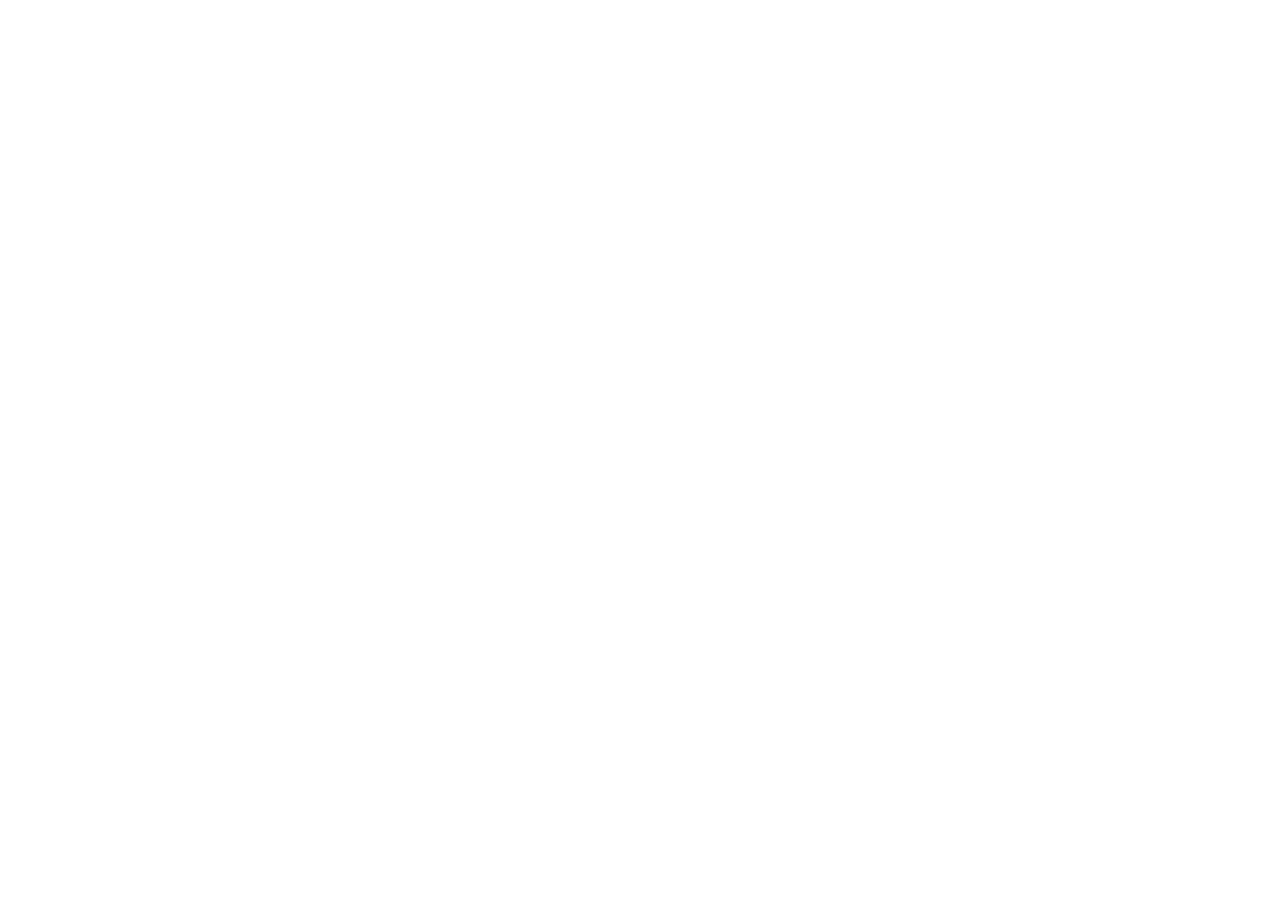
==== index.html @ 22fdcc77 "init" ====
<!DOCTYPE html>
<html lang="ja">
<head>
  <meta charset="UTF-8">
  <meta name="viewport" content="width=device-width, initial-scale=1.0">
  <meta name="description" content="お年玉チャレンジ">
  <title>お年玉チャレンジ</title>
  <!-- Loading Noto Sans -->
  <link rel="preconnect" href="https://fonts.googleapis.com">
  <link rel="preconnect" href="https://fonts.gstatic.com" crossorigin>
  <link href="https://fonts.googleapis.com/css2?family=Noto+Sans+JP:wght@100;300;400;500;700;900&display=swap"
    rel="stylesheet">
  <!-- StyleSheets -->
  <link rel="stylesheet" href="./css/destyle.css">
  <link rel="stylesheet" href="./css/style.css?ver=1.0.0">
  <script src="https://ajax.googleapis.com/ajax/libs/jquery/3.6.0/jquery.min.js"></script>
  <script src="./js/main.js?ver=1.0.0" defer></script>
</head>
<body>
  
</body>
</html>
---- css/destyle.css ----
/*! destyle.css v3.0.0 | MIT License | https://github.com/nicolas-cusan/destyle.css */

/* Reset box-model and set borders */
/* ============================================ */

*,
::before,
::after {
  box-sizing: border-box;
  border-style: solid;
  border-width: 0;
}

/* Document */
/* ============================================ */

/**
 * 1. Correct the line height in all browsers.
 * 2. Prevent adjustments of font size after orientation changes in iOS.
 * 3. Remove gray overlay on links for iOS.
 */

html {
  color: #333;
  line-height: 1.5; /* 1 */
  -webkit-text-size-adjust: 100%; /* 2 */
  -webkit-tap-highlight-color: transparent; /* 3*/
}

/* Sections */
/* ============================================ */

/**
 * Remove the margin in all browsers.
 */

body {
  margin: 0;
}

/**
 * Render the `main` element consistently in IE.
 */

main {
  display: block;
}

/* Vertical rhythm */
/* ============================================ */

p,
table,
blockquote,
address,
pre,
iframe,
form,
figure,
dl {
  margin: 0;
}

/* Headings */
/* ============================================ */

h1,
h2,
h3,
h4,
h5,
h6 {
  font-size: inherit;
  font-weight: inherit;
  margin: 0;
}

/* Lists (enumeration) */
/* ============================================ */

ul,
ol {
  margin: 0;
  padding: 0;
  list-style: none;
}

/* Lists (definition) */
/* ============================================ */

dt {
  font-weight: bold;
}

dd {
  margin-left: 0;
}

/* Grouping content */
/* ============================================ */

/**
 * 1. Add the correct box sizing in Firefox.
 * 2. Show the overflow in Edge and IE.
 */

hr {
  box-sizing: content-box; /* 1 */
  height: 0; /* 1 */
  overflow: visible; /* 2 */
  border-top-width: 1px;
  margin: 0;
  clear: both;
  color: inherit;
}

/**
 * 1. Correct the inheritance and scaling of font size in all browsers.
 * 2. Correct the odd `em` font sizing in all browsers.
 */

pre {
  font-family: monospace, monospace; /* 1 */
  font-size: inherit; /* 2 */
}

address {
  font-style: inherit;
}

/* Text-level semantics */
/* ============================================ */

/**
 * Remove the gray background on active links in IE 10.
 */

a {
  background-color: transparent;
  text-decoration: none;
  color: inherit;
}

/**
 * 1. Remove the bottom border in Chrome 57-
 * 2. Add the correct text decoration in Chrome, Edge, IE, Opera, and Safari.
 */

abbr[title] {
  text-decoration: underline dotted; /* 2 */
}

/**
 * Add the correct font weight in Chrome, Edge, and Safari.
 */

b,
strong {
  font-weight: bolder;
}

/**
 * 1. Correct the inheritance and scaling of font size in all browsers.
 * 2. Correct the odd `em` font sizing in all browsers.
 */

code,
kbd,
samp {
  font-family: monospace, monospace; /* 1 */
  font-size: inherit; /* 2 */
}

/**
 * Add the correct font size in all browsers.
 */

small {
  font-size: 80%;
}

/**
 * Prevent `sub` and `sup` elements from affecting the line height in
 * all browsers.
 */

sub,
sup {
  font-size: 75%;
  line-height: 0;
  position: relative;
  vertical-align: baseline;
}

sub {
  bottom: -0.25em;
}

sup {
  top: -0.5em;
}

/* Replaced content */
/* ============================================ */

/**
 * Prevent vertical alignment issues.
 */

svg,
img,
embed,
object,
iframe {
  vertical-align: bottom;
}

/* Forms */
/* ============================================ */

/**
 * Reset form fields to make them styleable.
 * 1. Make form elements stylable across systems iOS especially.
 * 2. Inherit text-transform from parent.
 */

button,
input,
optgroup,
select,
textarea {
  -webkit-appearance: none; /* 1 */
  appearance: none;
  vertical-align: middle;
  color: inherit;
  font: inherit;
  background: transparent;
  padding: 0;
  margin: 0;
  border-radius: 0;
  text-align: inherit;
  text-transform: inherit; /* 2 */
}

/**
 * Reset radio and checkbox appearance to preserve their look in iOS.
 */

[type="checkbox"] {
  -webkit-appearance: checkbox;
  appearance: checkbox;
}

[type="radio"] {
  -webkit-appearance: radio;
  appearance: radio;
}

/**
 * Correct cursors for clickable elements.
 */

button,
[type="button"],
[type="reset"],
[type="submit"] {
  cursor: pointer;
}

button:disabled,
[type="button"]:disabled,
[type="reset"]:disabled,
[type="submit"]:disabled {
  cursor: default;
}

/**
 * Improve outlines for Firefox and unify style with input elements & buttons.
 */

:-moz-focusring {
  outline: auto;
}

select:disabled {
  opacity: inherit;
}

/**
 * Remove padding
 */

option {
  padding: 0;
}

/**
 * Reset to invisible
 */

fieldset {
  margin: 0;
  padding: 0;
  min-width: 0;
}

legend {
  padding: 0;
}

/**
 * Add the correct vertical alignment in Chrome, Firefox, and Opera.
 */

progress {
  vertical-align: baseline;
}

/**
 * Remove the default vertical scrollbar in IE 10+.
 */

textarea {
  overflow: auto;
}

/**
 * Correct the cursor style of increment and decrement buttons in Chrome.
 */

[type="number"]::-webkit-inner-spin-button,
[type="number"]::-webkit-outer-spin-button {
  height: auto;
}

/**
 * 1. Correct the outline style in Safari.
 */

[type="search"] {
  outline-offset: -2px; /* 1 */
}

/**
 * Remove the inner padding in Chrome and Safari on macOS.
 */

[type="search"]::-webkit-search-decoration {
  -webkit-appearance: none;
}

/**
 * 1. Correct the inability to style clickable types in iOS and Safari.
 * 2. Fix font inheritance.
 */

::-webkit-file-upload-button {
  -webkit-appearance: button; /* 1 */
  font: inherit; /* 2 */
}

/**
 * Clickable labels
 */

label[for] {
  cursor: pointer;
}

/* Interactive */
/* ============================================ */

/*
 * Add the correct display in Edge, IE 10+, and Firefox.
 */

details {
  display: block;
}

/*
 * Add the correct display in all browsers.
 */

summary {
  display: list-item;
}

/*
 * Remove outline for editable content.
 */

[contenteditable]:focus {
  outline: auto;
}

/* Tables */
/* ============================================ */

/**
1. Correct table border color inheritance in all Chrome and Safari.
*/

table {
  border-color: inherit; /* 1 */
}

caption {
  text-align: left;
}

td,
th {
  vertical-align: top;
  padding: 0;
}

th {
  text-align: left;
  font-weight: bold;
}
---- css/style.css ----
@charset "UTF-8";
html {
  overflow-x: hidden;
  color: #333333;
  font-size: 62.5%;
  font-family: "Noto Sans JP", "Arial", "Helvetica", "Segoe UI", YuGothic, "Yu Gothic", "メイリオ", Meiryo, "Hiragino Kaku Gothic ProN", "ヒラギノ角ゴ ProN W3", "ヒラギノ角ゴシック", "Hiragino Sans", sans-serif;
}

body {
  font-size: 1.6rem;
  overflow-x: hidden;
}

@media screen and (max-width: 520px) {
  .sp-only {
    display: block;
  }
  .pc-only {
    display: none;
  }
}
@media screen and (min-width: 521px) {
  .sp-only {
    display: none;
  }
  .pc-only {
    display: block;
  }
}
.container {
  margin: auto;
  width: 100rem;
  max-width: 90vw;
}
@media screen and (max-width: 520px) {
  .container {
    width: 90vw;
  }
}

.frame {
  border-style: ridge;
  border-width: 1rem;
  width: 30rem;
  height: auto;
  background-color: #fff;
  margin-top: 2rem;
  padding: 1rem;
}
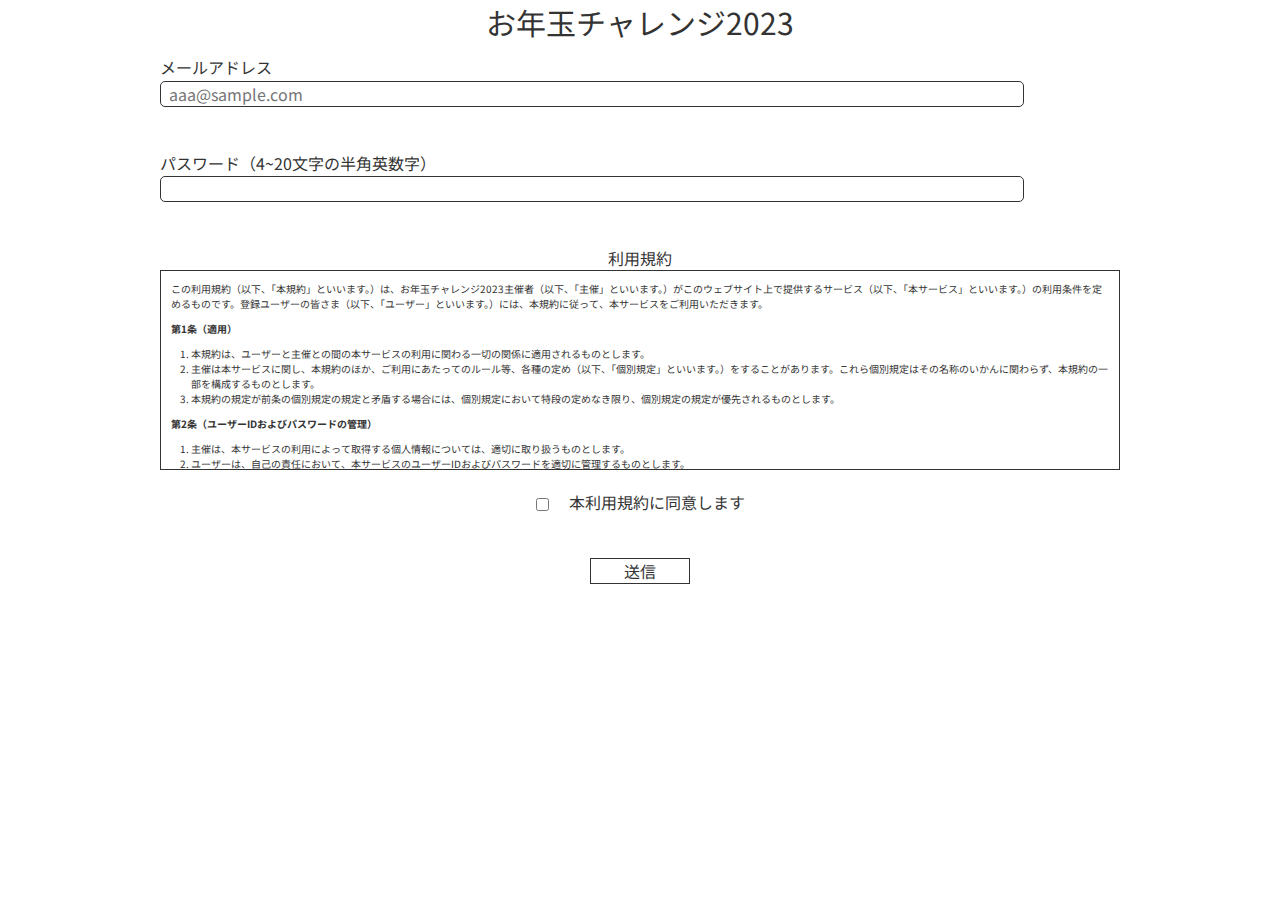
==== commit efb8bbdf: "大体の枠を完成" ====
--- a/index.html
+++ b/index.html
@@ -1,5 +1,6 @@
 <!DOCTYPE html>
 <html lang="ja">
+
 <head>
   <meta charset="UTF-8">
   <meta name="viewport" content="width=device-width, initial-scale=1.0">
@@ -12,11 +13,166 @@
     rel="stylesheet">
   <!-- StyleSheets -->
   <link rel="stylesheet" href="./css/destyle.css">
-  <link rel="stylesheet" href="./css/style.css?ver=1.0.0">
+  <link rel="stylesheet" href="./css/style.css?ver=1.1.0">
   <script src="https://ajax.googleapis.com/ajax/libs/jquery/3.6.0/jquery.min.js"></script>
-  <script src="./js/main.js?ver=1.0.0" defer></script>
+  <script src="./js/main.js?ver=1.1.0" defer></script>
 </head>
+
 <body>
-  
+  <div class="container">
+    <h1>お年玉チャレンジ2023</h1>
+    <form action="register.php" method="post" id="register-form">
+      <div>
+        <label for="mail-address">
+          <div>メールアドレス</div><input type="email" name="mail-address" id="mail-address" placeholder="aaa@sample.com">
+        </label>
+        <div id="mail-annotation" class="annotation">メールアドレスが無効です</div>
+      </div>
+      <div>
+        <label for="password">
+          <div>パスワード（4~20文字の半角英数字）</div><input type="password" name="password" id="password">
+        </label>
+        <div id="password-annotation" class="annotation">パスワードが無効です</div>
+      </div>
+      <div>
+        <div class="terms-title">利用規約</div>
+        <div class="terms">
+          <p>
+            この利用規約（以下、「本規約」といいます。）は、お年玉チャレンジ2023主催者（以下、「主催」といいます。）がこのウェブサイト上で提供するサービス（以下、「本サービス」といいます。）の利用条件を定めるものです。登録ユーザーの皆さま（以下、「ユーザー」といいます。）には、本規約に従って、本サービスをご利用いただきます。
+          </p>
+          <p>
+            <em>第1条（適用）<br /></em>
+            <ol>
+              <li>本規約は、ユーザーと主催との間の本サービスの利用に関わる一切の関係に適用されるものとします。<br /></li>
+              <li>
+                主催は本サービスに関し、本規約のほか、ご利用にあたってのルール等、各種の定め（以下、「個別規定」といいます。）をすることがあります。これら個別規定はその名称のいかんに関わらず、本規約の一部を構成するものとします。<br />
+              </li>
+              <li>本規約の規定が前条の個別規定の規定と矛盾する場合には、個別規定において特段の定めなき限り、個別規定の規定が優先されるものとします。<br /></li>
+            </ol>
+          </p>
+          <p>
+            <em>第2条（ユーザーIDおよびパスワードの管理）<br /></em>
+            <ol>
+            <li>主催は、本サービスの利用によって取得する個人情報については、適切に取り扱うものとします。<br /></li>
+            <li>ユーザーは、自己の責任において、本サービスのユーザーIDおよびパスワードを適切に管理するものとします。<br /></li>
+            <li>
+              ユーザーは、いかなる場合にも、ユーザーIDおよびパスワードを第三者に譲渡または貸与し、もしくは第三者と共用することはできません。主催は、ユーザーIDとパスワードの組み合わせが登録情報と一致してログインされた場合には、そのユーザーIDを登録しているユーザー自身による利用とみなします。<br />
+            </li>
+            <li>ユーザーID及びパスワードが第三者によって使用されたことによって生じた損害は、主催に故意又は重大な過失がある場合を除き、主催は一切の責任を負わないものとします。<br /></li>
+            <li>
+              ただし、当サービスの登録に使用されたメールアドレス及びパスワードに関して、技術的な理由から漏洩及び損害が生じた場合は一切の責任を主催が負うものとし、提示された情報は当日中に適切に削除されることを保証することとします。
+            </li>
+          </ol>
+        </p>
+        <p>
+          <em>第3条（利用登録）<br /></em>
+          <ol>
+            <li>本サービスにおいては、登録希望者が本規約に同意の上、主催の定める方法によって利用登録を申請し、主催がこれを承認することによって、利用登録が完了するものとします。<br /></li>
+            <li>主催は、利用登録の申請者に以下の事由があると判断した場合、利用登録の申請を承認しないことがあり、その理由については一切の開示義務を負わないものとします。<br /></li>
+            <ol>
+              <li>利用登録の申請に際して虚偽の事項を届け出た場合<br /></li>
+              <li>本規約に違反したことがある者からの申請である場合<br /></li>
+              <li>その他、主催が利用登録を相当でないと判断した場合<br /></li>
+            </ol>
+          </ol>
+        </p>
+        <p>
+          <em>第4条（支払方法）<br /></em>
+          <p>ユーザーは、本サービスのクリアの対価として、主催が別途定めた賞金を、主催が指定する方法により支払われるものとします。<br /></p>
+        </p>
+        <p>
+          <em>第5条（禁止事項）<br /></em>
+          <p>ユーザーは、本サービスの利用にあたり、以下の行為をしてはなりません。</p>
+          <ol>
+            <li>法令または公序良俗に違反する行為<br /></li>
+            <li>犯罪行為に関連する行為<br /></li>
+            <li>本サービスの内容等、本サービスに含まれる著作権、商標権ほか知的財産権を侵害する行為<br /></li>
+            <li>主催、ほかのユーザー、またはその他第三者のサーバーまたはネットワークの機能を破壊したり、妨害したりする行為<br /></li>
+            <li>本サービスによって得られた情報を商業的に利用する行為<br /></li>
+            <li>主催のサービスの運営を妨害するおそれのある行為<br /></li>
+            <li>不正アクセスをし、またはこれを試みる行為<br /></li>
+            <li>他のユーザーに関する個人情報等を収集または蓄積する行為<br /></li>
+            <li>不正な目的を持って本サービスを利用する行為<br /></li>
+            <li>本サービスの他のユーザーまたはその他の第三者に不利益、損害、不快感を与える行為<br /></li>
+            <li>他のユーザーに成りすます行為<br /></li>
+            <li>主催が許諾しない本サービス上での宣伝、広告、勧誘、または営業行為<br /></li>
+            <li>面識のない異性との出会いを目的とした行為<br /></li>
+            <li>主催のサービスに関連して、反社会的勢力に対して直接または間接に利益を供与する行為<br /></li>
+            <li>その他、主催が不適切と判断する行為<br /></li>
+          </ol>
+        </p>
+        <p>
+          <em>第6条（本サービスの提供の停止等）<br /></em>
+          <ol>
+            <li>
+                主催は、以下のいずれかの事由があると判断した場合、ユーザーに事前に通知することなく本サービスの全部または一部の提供を停止または中断することができるものとします。<br />
+                <ol>
+                  <li>本サービスにかかるコンピュータシステムの保守点検または更新を行う場合<br /></li>
+                  <li>地震、落雷、火災、停電または天災などの不可抗力により、本サービスの提供が困難となった場合<br /></li>
+                  <li>コンピュータまたは通信回線等が事故により停止した場合<br /></li>
+                  <li>その他、主催が本サービスの提供が困難と判断した場合<br /></li>
+                </ol>
+              </li>
+              <li>主催は、本サービスの提供の停止または中断により、ユーザーまたは第三者が被ったいかなる不利益または損害についても、一切の責任を負わないものとします。<br /></li>
+            </ol>
+          </p>
+          <p>
+            <em>第7条（利用開始方法）</em>
+            <p>
+              本サービスは登録後送られたWEBページにて、[243214]の順番に問題を選択することで利用開始とする。
+            </p>
+          </p>
+          <p>
+            <em>第8条（利用制限および登録抹消）<br /></em>
+            <ol>
+              <li>主催は、ユーザーが以下のいずれかに該当する場合には、事前の通知なく、ユーザーに対して、本サービスの全部もしくは一部の利用を制限し、またはユーザーとしての登録を抹消することができるものとします。<br /></li>
+              <ol>
+                <li>本規約のいずれかの条項に違反した場合<br /></li>
+                <li>登録事項に虚偽の事実があることが判明した場合<br /></li>
+                <li>本サービスについて、最終の利用から一定期間利用がない場合<br /></li>
+                <li>その他、主催が本サービスの利用を適当でないと判断した場合<br /></li>
+              </ol>
+              <li>主催は、本条に基づき主催が行った行為によりユーザーに生じた損害について、一切の責任を負いません。<br /></li>
+            </ol>
+          </p>
+          <p>
+            <em>第9条（退会）<br /></em>
+            <p>ユーザーは、求める限りただちに、本サービスから退会できるものとします。</p>
+          </p>
+          <p>
+            <em>第10条（サービス内容の変更等）<br /></em>
+            <p>主催は、ユーザーへの事前の告知なしに、本サービスの内容を変更、追加または廃止することがあり、ユーザーはこれを承諾するものとします。</p>
+          </p>
+          <p>
+            <em>第11条（利用規約の変更）<br /></em>
+            <ol>
+              <li>主催は以下の場合には、ユーザーの個別の同意を要せず、本規約を変更することができるものとします。<br /></li>
+              <ol>
+                <li>本規約の変更がユーザーの一般の利益に適合するとき。<br /></li>
+                <li>本規約の変更が本サービス利用契約の目的に反せず、かつ、変更の必要性、変更後の内容の相当性その他の変更に係る事情に照らして合理的なものであるとき。<br /></li>
+              </ol>
+              <li>主催はユーザーに対し、前項による本規約の変更にあたり、事前に、本規約を変更する旨及び変更後の本規約の内容並びにその効力発生時期を通知します。<br /></li>
+            </ol>
+          </p>
+          <p>
+            <em>第12条（通知または連絡）<br /></em>
+            <p>ユーザーと主催との間の通知または連絡は、主催の定める方法によって行うものとします。主催は,ユーザーから,主催が別途定める方式に従った変更届け出がない限り,現在登録されている連絡先が有効なものとみなして当該連絡先へ通知または連絡を行い,これらは,発信時にユーザーへ到達したものとみなします。</p>
+          </p>
+          <p>
+            <em>第13条（権利義務の譲渡の禁止）<br /></em>
+            <p>ユーザーは、主催の書面による事前の承諾なく、利用契約上の地位または本規約に基づく権利もしくは義務を第三者に譲渡し、または担保に供することはできません。</p>
+          </p>
+        </div>
+      </div>
+      <div class="agreement-wrap">
+        <label for="agreement">
+          <input type="checkbox" name="agreement" id="agreement"><span>本利用規約に同意します</span>
+        </label>
+        <div id="agreement-annotation" class="annotation">利用規約に同意してください</div>
+      </div>
+      <div class="btn submit-btn" id="submit-btn">送信</div>
+    </form>
+  </div>
 </body>
+
 </html>--- a/css/style.css
+++ b/css/style.css
@@ -46,4 +46,74 @@
   background-color: #fff;
   margin-top: 2rem;
   padding: 1rem;
+}
+
+.annotation {
+  visibility: hidden;
+  color: red;
+}
+
+input[type=email],
+input[type=password] {
+  border: #333333 solid 1px;
+  border-radius: 5px;
+  text-indent: 0.5em;
+  width: 90%;
+}
+
+.terms-title {
+  text-align: center;
+}
+
+.terms {
+  padding: 1rem;
+  border: #333333 solid 1px;
+  width: 100%;
+  margin: 0 auto;
+  height: 20rem;
+  overflow-y: scroll;
+  font-size: 1rem;
+}
+.terms ol {
+  list-style-type: decimal;
+  margin-left: 2rem;
+}
+.terms p {
+  margin: 1rem 0;
+}
+.terms p:first-of-type {
+  margin-top: 0;
+}
+.terms em {
+  font-weight: bold;
+  font-style: normal;
+}
+
+.agreement-wrap {
+  text-align: center;
+}
+.agreement-wrap span {
+  margin-left: 2rem;
+}
+
+#register-form {
+  display: flex;
+  flex-direction: column;
+  align-items: center;
+}
+#register-form > div {
+  margin: 1rem 0;
+  padding: 0 2rem;
+  width: 100%;
+}
+
+#submit-btn {
+  text-align: center;
+  border: #333333 solid 1px;
+  max-width: 10rem;
+}
+
+h1 {
+  font-size: 3rem;
+  text-align: center;
 }